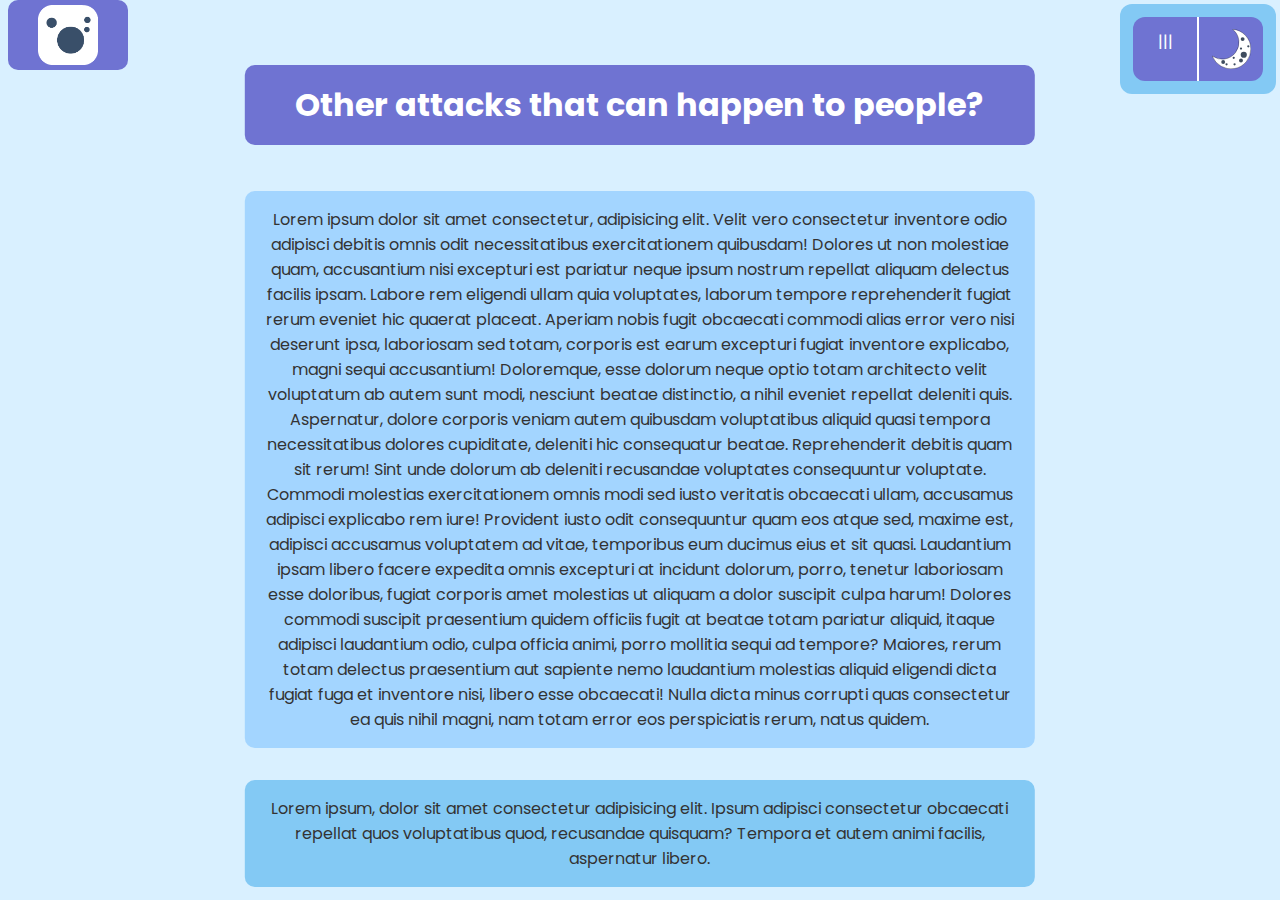
==== others.html @ 400d90e4 "Added all pages + added links to buttons" ====
<!DOCTYPE html>
<html lang="en">
  <head>
    <meta charset="UTF-8" />
    <meta http-equiv="X-UA-Compatible" content="IE=edge" />
    <meta name="viewport" content="width=device-width, initial-scale=1.0" />
    <title>Other attacks that can happen</title>
    <link href="stylesheet.css" rel="stylesheet" type="text/css" />
    <link rel="icon" type="image/x-icon" href="/images/favicon.png" />
  </head>
  <body class="defaultMode">
    <a onclick="window.location.href='index.html'" class="logo" href="#home"><img src="/images/favicon.png" /></a>
    <ul class="navbar">
      <li class="nav-button-top theme-button"><img src="images/moon.svg" /></li>
      <li class="nav-button-top dropdown-button">|||
        <ul class="dropdown-menu">
          <li onclick="window.location.href='prevent.html'" class="dropdown top-drop">Prevent</li>
          <li onclick="window.location.href='ransom.html'" class="dropdown">Ransom</li>
          <li onclick="window.location.href='others.html'" class="dropdown">Other Attacks</li>
        </ul>
      </li>
    </ul>

    <script src="app.js"></script>

    <br id="home" />

    <h1 class="title">Other attacks that can happen to people?</h1>
    <br />
    <section>
      Lorem ipsum dolor sit amet consectetur, adipisicing elit. 
      Velit vero consectetur inventore odio adipisci debitis omnis odit necessitatibus exercitationem quibusdam! 
      Dolores ut non molestiae quam, accusantium nisi excepturi est pariatur neque ipsum nostrum repellat aliquam delectus facilis ipsam. 
      Labore rem eligendi ullam quia voluptates, laborum tempore reprehenderit fugiat rerum eveniet hic quaerat placeat. 
      Aperiam nobis fugit obcaecati commodi alias error vero nisi deserunt ipsa, laboriosam sed totam, corporis est earum excepturi fugiat inventore explicabo, magni sequi accusantium!
      Doloremque, esse dolorum neque optio totam architecto velit voluptatum ab autem sunt modi, nesciunt beatae distinctio, a nihil eveniet repellat deleniti quis. 
      Aspernatur, dolore corporis veniam autem quibusdam voluptatibus aliquid quasi tempora necessitatibus dolores cupiditate, deleniti hic consequatur beatae.
      Reprehenderit debitis quam sit rerum! Sint unde dolorum ab deleniti recusandae voluptates consequuntur voluptate. 
      Commodi molestias exercitationem omnis modi sed iusto veritatis obcaecati ullam, accusamus adipisci explicabo rem iure! 
      Provident iusto odit consequuntur quam eos atque sed, maxime est, adipisci accusamus voluptatem ad vitae, temporibus eum ducimus eius et sit quasi. 
      Laudantium ipsam libero facere expedita omnis excepturi at incidunt dolorum, porro, tenetur laboriosam esse doloribus, fugiat corporis amet molestias ut aliquam a dolor suscipit culpa harum! 
      Dolores commodi suscipit praesentium quidem officiis fugit at beatae totam pariatur aliquid, itaque adipisci laudantium odio, culpa officia animi, porro mollitia sequi ad tempore? 
      Maiores, rerum totam delectus praesentium aut sapiente nemo laudantium molestias aliquid eligendi dicta fugiat fuga et inventore nisi, libero esse obcaecati! 
      Nulla dicta minus corrupti quas consectetur ea quis nihil magni, nam totam error eos perspiciatis rerum, natus quidem.
    </section>

    <footer>
      Lorem ipsum, dolor sit amet consectetur adipisicing elit. Ipsum adipisci
      consectetur obcaecati repellat quos voluptatibus quod, recusandae
      quisquam? Tempora et autem animi facilis, aspernatur libero.
    </footer>
  </body>
</html>
---- stylesheet.css ----
@import url("https://fonts.googleapis.com/css2?family=Poppins:wght@300;400;500;600&display=swap");

:root {
  /* BackGrounds */
  --defaultGround: #3e4c5e;
  --opGround: #d9f0ff;

  /* TextGrounds */
  --defaultTextBody: #536271;
  --opTextBody: #a3d5ff;

  /* HighestGrounds */
  --defaultHighestBody: #6a687a;
  --opHighestBody: #83c9f4;

  /* HighLight */
  --highLight: #6f73d2;
  --highLight-hover: #5c5eaf;

  /* HighestGrounds */
  --defaultFontColour: #fff;
  --opFontColour: #333;
}

/* Light Mode perfered option */
@media (prefers-color-scheme: light) {
  :root {
    /* BackGrounds */
    --defaultGround: #d9f0ff;
    --opGround: #3e4c5e;

    /* TextGrounds */
    --defaultTextBody: #a3d5ff;
    --opTextBody: #536271;

    /* HighestGrounds */
    --defaultHighestBody: #83c9f4;
    --opHighestBody: #6a687a;

    /* HighLight */
    --highLight: #6f73d2;
    --highLight-hover: #5c5eaf;

    /* HighestGrounds */
    --defaultFontColour: #333;
    --opFontColour: #fff;
  }
}

.defaultMode {
  --background: var(--defaultGround);
  --Textground: var(--defaultTextBody);
  --HighestGround: var(--defaultHighestBody);
  --font: var(--defaultFontColour);

  background-color: var(--background);
  color: var(--font);
  font-family: "Poppins", sans-serif;
  position: relative;
}

.opMode {
  --background: var(--opGround);
  --Textground: var(--opTextBody);
  --HighestGround: var(--opHighestBody);
  --font: var(--opFontColour);

  background-color: var(--background);
  color: var(--font);
  font-family: "Poppins", sans-serif;
  position: relative;
}

.navbar {
  position: fixed;
  right: 0;
  top: 0;
  background-color: var(--HighestGround);
  padding: 0.8rem;
  border-radius: 0.75rem;
  margin-top:0.25rem;
  margin-right: 0.25rem;
}

li {
  border: none;
  list-style: none;
}

.nav-button-top {
  background-color: var(--highLight);
  position: relative;
  color: white;
  height: 2.5rem;
  max-height: 50px;
  width: 2.5rem;
  max-width: 50px;
  padding: 0.75rem;
  text-align: center;
  display: inline;
  float: right;
}

.nav-button-top img {
  height: 100%;
}

.dropdown {
  position: relative;
  transform: translate(0%);
  background-color: var(--highLight);
  color: white;
  height: 2.5rem;
  max-height: 50px;
  width: 6.25rem;
  max-width: 120px;
  padding: 0.75rem;
  text-align: center;
  margin-top: 1rem;
  border-radius: 0.75rem;
}

.top-drop {
  margin-top: 0rem;
}

.dropdown-button {
  border-top-left-radius: 0.75rem;
  border-bottom-left-radius: 0.75rem;
  border-right: 1px solid white;
}

.theme-button {
  border-bottom-right-radius: 0.75rem;
  border-top-right-radius: 0.75rem;
  border-left: 1px solid white;
}

.dropdown-menu {
  position: relative;
  transform: translate(-16%);
  display: none;
  margin-top: 1.5rem;
  background-color: var(--HighestGround);
  width: 8rem;
  border-radius: 0.75rem;
  padding: 0.75rem;
}

.dropdown-button:hover .dropdown-menu {
  display: block;
}

.dropdown:hover,
.nav-button-top:hover,
.logo:hover {
  background-color: var(--highLight-hover);
  cursor: pointer;
}

.logo {
  position: fixed;
  top: 0;
  float: left;
  height: 70px;
  width: 10%;
  min-width: 60px;
  max-width: 120px;
  background-color: var(--highLight);
  border-radius: 10px;
}

.logo img {
  position: relative;
  height: 60px;
  top: 50%;
  left: 50%;
  transform: translate(-50%, -50%);
}

#home {
  position: absolute;
  top: 0;
}

section,
h1,
footer {
  position: relative;
  left: 50%;
  transform: translate(-50%);
  width: 60%;
  background-color: var(--Textground);
  border-radius: 10px;
  padding: 1rem;
  text-align: center;
}

.title {
  margin-top: 2rem;
  color: white;
  height: 20%;
  background-color: var(--highLight);
}

footer {
  background-color: var(--HighestGround);
  margin-top: 2rem;
}
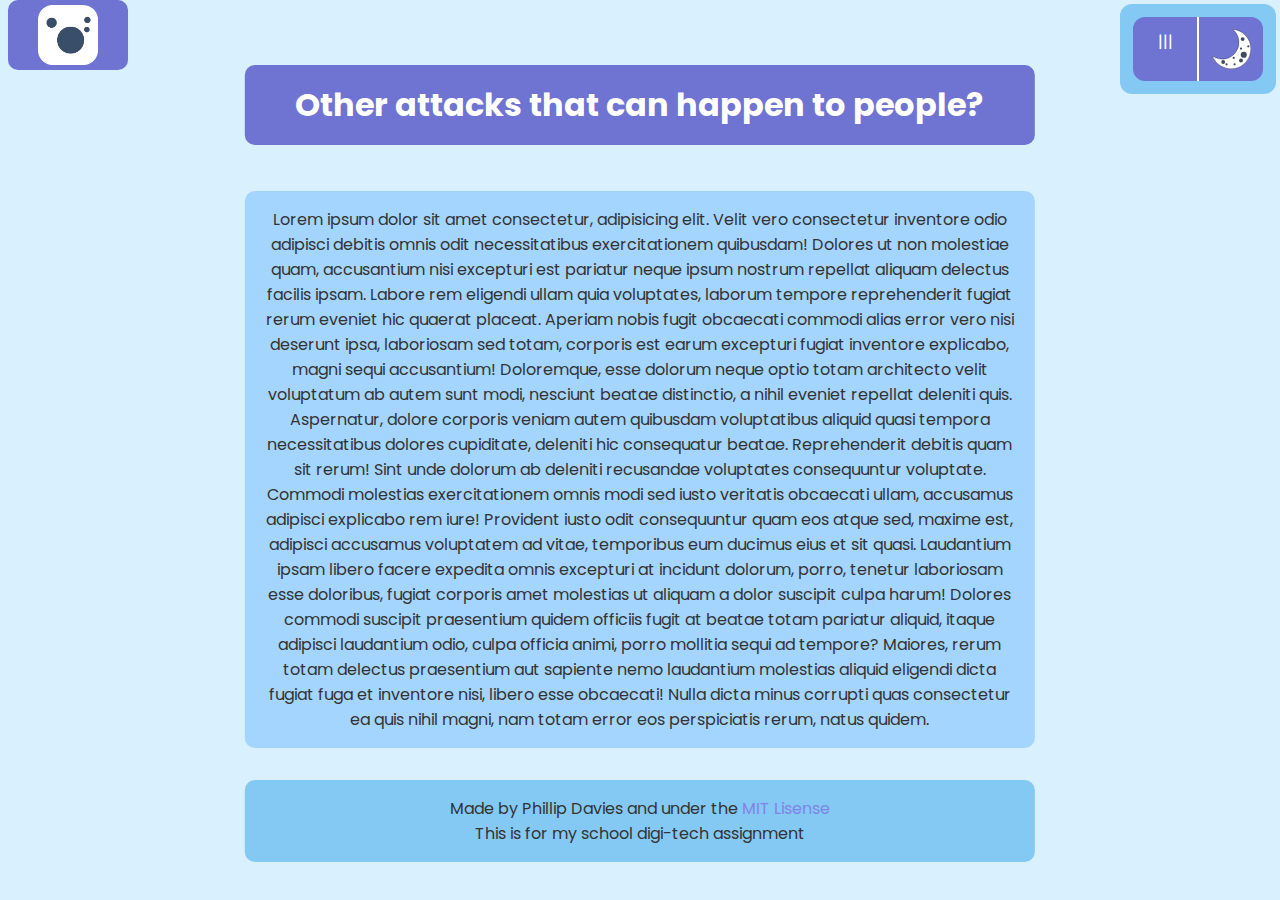
==== commit 5747edc4: "+ License + footer info" ====
--- a/others.html
+++ b/others.html
@@ -43,11 +43,11 @@
       Maiores, rerum totam delectus praesentium aut sapiente nemo laudantium molestias aliquid eligendi dicta fugiat fuga et inventore nisi, libero esse obcaecati! 
       Nulla dicta minus corrupti quas consectetur ea quis nihil magni, nam totam error eos perspiciatis rerum, natus quidem.
     </section>
-
+ 
     <footer>
-      Lorem ipsum, dolor sit amet consectetur adipisicing elit. Ipsum adipisci
-      consectetur obcaecati repellat quos voluptatibus quod, recusandae
-      quisquam? Tempora et autem animi facilis, aspernatur libero.
+      Made by  Phillip Davies and under the <a class="MIT" href="https://choosealicense.com/licenses/mit/#">MIT Lisense</a> 
+      <br>
+      This is for my school digi-tech assignment
     </footer>
   </body>
 </html>
--- a/stylesheet.css
+++ b/stylesheet.css
@@ -14,6 +14,7 @@
   --opHighestBody: #83c9f4;
 
   /* HighLight */
+  --highLighter: #8084e9;
   --highLight: #6f73d2;
   --highLight-hover: #5c5eaf;
 
@@ -38,6 +39,7 @@
     --opHighestBody: #6a687a;
 
     /* HighLight */
+    --highLighter: #8084e9;
     --highLight: #6f73d2;
     --highLight-hover: #5c5eaf;
 
@@ -143,7 +145,8 @@
   margin-top: 1.5rem;
   background-color: var(--HighestGround);
   width: 8rem;
-  border-radius: 0.75rem;
+  border-bottom-left-radius: 0.75rem;
+  border-bottom-right-radius: 0.75rem;
   padding: 0.75rem;
 }
 
@@ -207,3 +210,13 @@
   background-color: var(--HighestGround);
   margin-top: 2rem;
 }
+
+.MIT {
+  color: var(--highLighter);
+  text-decoration: none;
+}
+
+.MIT:hover {
+  color: var(--highLight);
+  cursor: pointer;
+}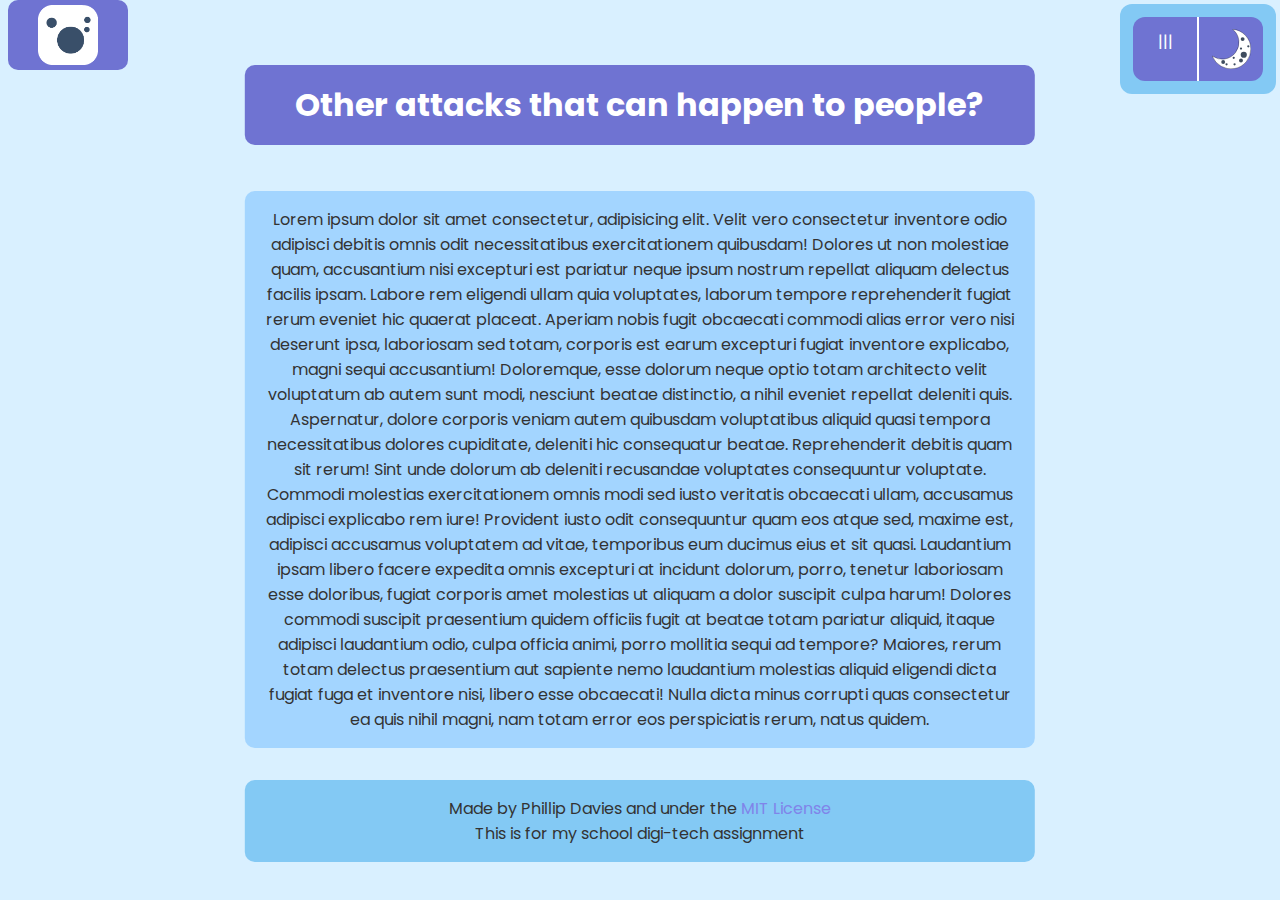
==== commit a6ecf239: "Spelling is a thing" ====
--- a/others.html
+++ b/others.html
@@ -45,7 +45,7 @@
     </section>
  
     <footer>
-      Made by  Phillip Davies and under the <a class="MIT" href="https://choosealicense.com/licenses/mit/#">MIT Lisense</a> 
+      Made by  Phillip Davies and under the <a class="MIT" href="https://choosealicense.com/licenses/mit/#">MIT License</a> 
       <br>
       This is for my school digi-tech assignment
     </footer>
